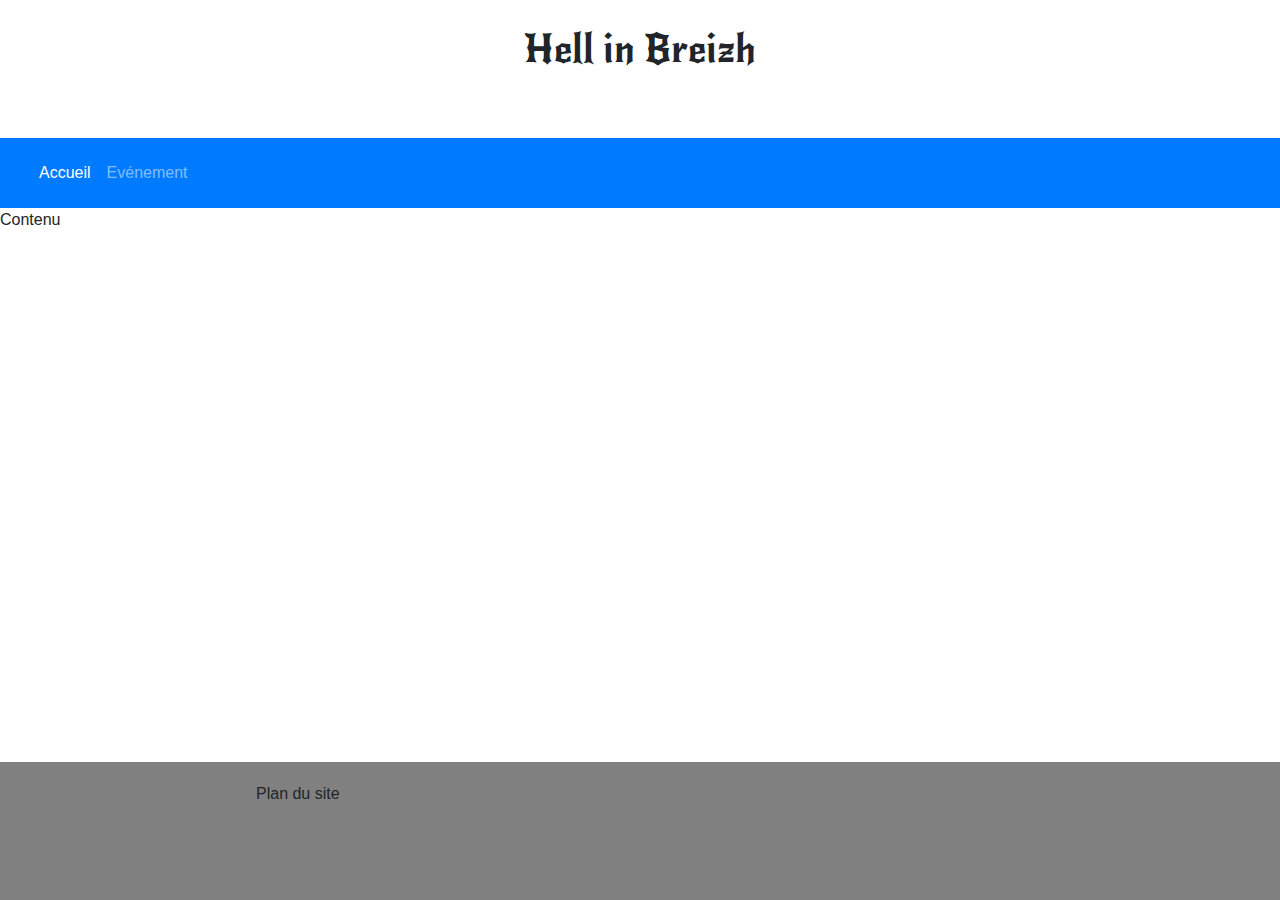
==== Accueil.html @ db017a95 "Add navbar and Create site architecture and visual display" ====
<!DOCTYPE html>
<html>
  <head>
    <meta charset="utf-8">
    <meta name="viewport" content="width=device-width">
    <title>Hell in Breizh</title>
    <!-- Bootstrap-->
    <link rel="stylesheet" href="https://stackpath.bootstrapcdn.com/bootstrap/4.3.1/css/bootstrap.min.css" integrity="sha384-ggOyR0iXCbMQv3Xipma34MD+dH/1fQ784/j6cY/iJTQUOhcWr7x9JvoRxT2MZw1T" crossorigin="anonymous">
    <!-- Google font-->
    <link rel="preconnect" href="https://fonts.gstatic.com">
    <link href="https://fonts.googleapis.com/css2?family=New+Rocker&display=swap" rel="stylesheet">
    <!-- CSS-->
    <link href="style.css" rel="stylesheet" type="text/css" />
  </head>
  <body>

    <h1>Hell in Breizh</h1>

    <nav class="navbar navbar-dark bg-primary navbar-expand-lg">
      <div class="container-fluid">
        <button
          type="button"
          class="navbar-toggler"
          data-toggle="collapse"
          data-target="#navbarNavDropdown"
          aria-controls="navbarNavDropdown"
          aria-expanded="false"
          aria-label="Toggle navigation">
          <svg xmlns="http://www.w3.org/2000/svg" width="16" height="16" fill="currentColor" class="bi bi-three-dots-vertical" viewBox="0 0 16 16">
            <path d="M9.5 13a1.5 1.5 0 1 1-3 0 1.5 1.5 0 0 1 3 0zm0-5a1.5 1.5 0 1 1-3 0 1.5 1.5 0 0 1 3 0zm0-5a1.5 1.5 0 1 1-3 0 1.5 1.5 0 0 1 3 0z"/>
          </svg>
        </button>
        <div class="collapse navbar-collapse" id="navbarNavDropdown">
          <ul class="navbar-nav">
            <li class="nav-item active">
              <a href="#" class="nav-link">Accueil</a>
            </li>
            <li class="nav-item">
              <a href="./evenement.html" class="nav-link">Evénement</a>
            </li>
          </ul>
        </div>
      </div>
    </nav>

    <div id="container">Contenu</div>

    
    <footer>
      <div id="plan">Plan du site</div>
    </footer>

    <script src="https://code.jquery.com/jquery-3.3.1.slim.min.js" integrity="sha384-q8i/X+965DzO0rT7abK41JStQIAqVgRVzpbzo5smXKp4YfRvH+8abtTE1Pi6jizo" crossorigin="anonymous"></script>
    <script src="https://cdnjs.cloudflare.com/ajax/libs/popper.js/1.14.7/umd/popper.min.js" integrity="sha384-UO2eT0CpHqdSJQ6hJty5KVphtPhzWj9WO1clHTMGa3JDZwrnQq4sF86dIHNDz0W1" crossorigin="anonymous"></script>
    <script src="https://stackpath.bootstrapcdn.com/bootstrap/4.3.1/js/bootstrap.min.js" integrity="sha384-JjSmVgyd0p3pXB1rRibZUAYoIIy6OrQ6VrjIEaFf/nJGzIxFDsf4x0xIM+B07jRM" crossorigin="anonymous"></script>
    <!--Javascript-->
    <script src="script.js"></script>
  </body>
</html>
---- style.css ----
body {
  display: grid;
  width: 100vw;
  height: 100vh;
  grid-template-rows: 2fr 1fr 8fr 2fr;
  grid-template-area: "head"
                      "nav"
                      ".container"
                      "footer"
}

h1 {
  font-family: 'New Rocker', cursive;
  text-align: center;
  padding-top: 25px;
}

nav {
  
}

#container {
  
}

footer{
  background-color: grey;
}

#plan {
  padding-left: 20%;
  padding-top: 20px;
}
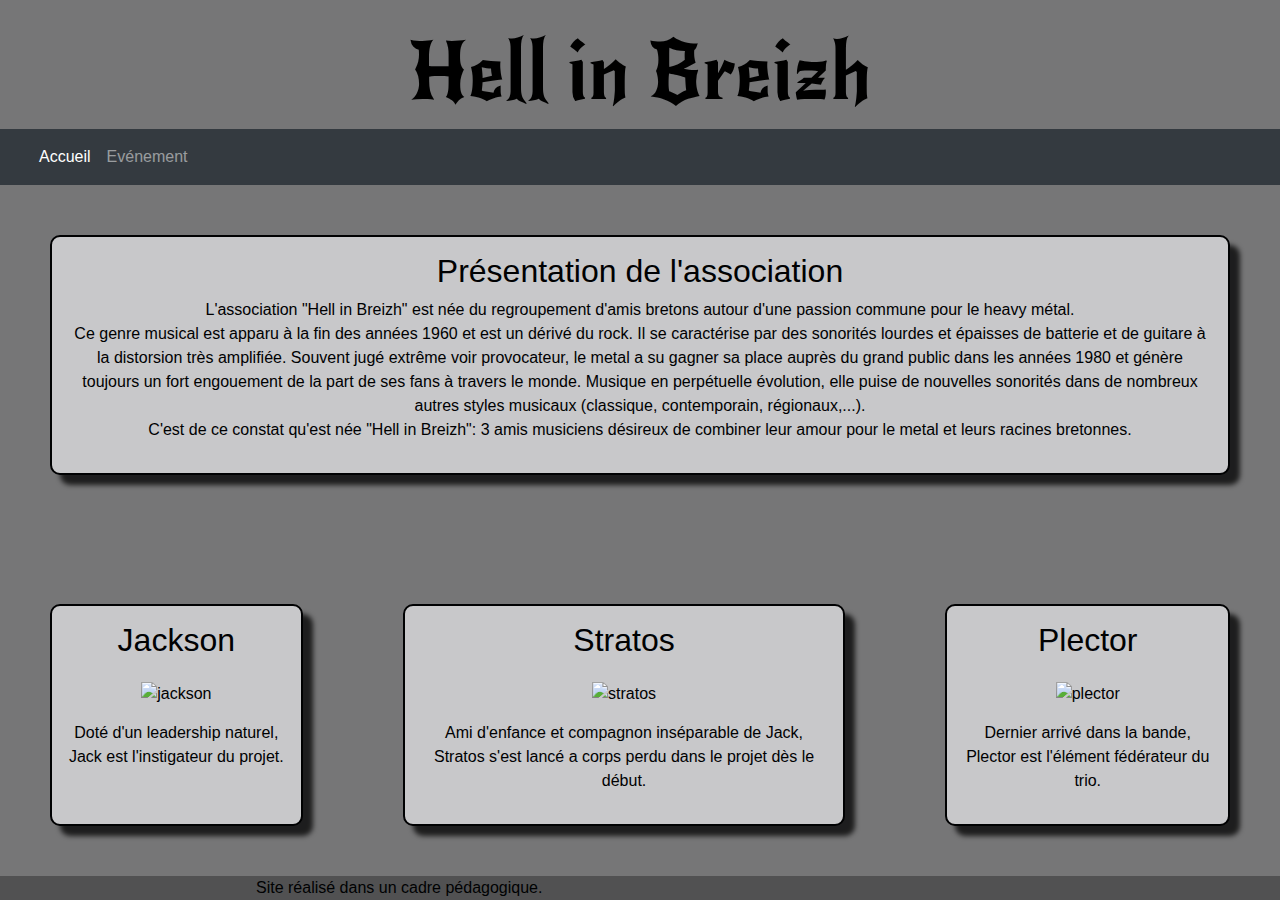
==== commit 535e25a2: "Change img profil and groupe padding" ====
--- a/Accueil.html
+++ b/Accueil.html
@@ -16,7 +16,7 @@
 
     <h1>Hell in Breizh</h1>
 
-    <nav class="navbar navbar-dark bg-primary navbar-expand-lg">
+    <nav class="navbar navbar-dark bg-dark navbar-expand-lg">
       <div class="container-fluid">
         <button
           type="button"
@@ -43,11 +43,48 @@
       </div>
     </nav>
 
-    <div id="container">Contenu</div>
+    <div id="container">
+      <div id="presentation">
+        <h2>Présentation de l'association</h2>
+          <p>
+            L'association "Hell in Breizh" est née du regroupement d'amis bretons autour d'une passion commune pour le heavy métal.<br>
+            Ce genre musical est apparu à la fin des années 1960 et est un dérivé du rock. Il se caractérise par des sonorités lourdes et 
+            épaisses de batterie et de guitare à la distorsion très amplifiée. Souvent jugé extrême voir
+            provocateur, le metal a su gagner sa place auprès du grand public dans les années 1980 et génère toujours un fort engouement de 
+            la part de ses fans à travers le monde. Musique en perpétuelle évolution, elle puise de nouvelles sonorités dans de nombreux autres 
+            styles musicaux (classique, contemporain, régionaux,...).<br>
+            C'est de ce constat qu'est née "Hell in Breizh": 3 amis musiciens désireux de combiner leur amour pour le metal et leurs racines
+            bretonnes.
+          </p>
+      </div>
+    </div>
 
+    <div id="profil-container">
+      <div id="profil">
+        <h2>Jackson</h2>
+        <img src="./Pictures/Jackson.jpg" alt="jackson">
+        <p>
+          Doté d'un leadership naturel, Jack est l'instigateur du projet.
+        </p>
+      </div>
+      <div id="profil">
+        <h2>Stratos</h2>
+        <img src="./Pictures/Stratos.jpg" alt="stratos">
+        <p>
+          Ami d'enfance et compagnon inséparable de Jack, Stratos s'est lancé a corps perdu dans le projet dès le début.
+        </p>
+      </div>
+      <div id="profil">
+        <h2>Plector</h2>
+        <img src="./Pictures/Plector.jpg" alt="plector">
+        <p>
+          Dernier arrivé dans la bande, Plector est l'élément fédérateur du trio.
+        </p>
+      </div>
+    </div>
     
     <footer>
-      <div id="plan">Plan du site</div>
+      <div id="plan">Site réalisé dans un cadre pédagogique.</div>
     </footer>
 
     <script src="https://code.jquery.com/jquery-3.3.1.slim.min.js" integrity="sha384-q8i/X+965DzO0rT7abK41JStQIAqVgRVzpbzo5smXKp4YfRvH+8abtTE1Pi6jizo" crossorigin="anonymous"></script>
--- a/style.css
+++ b/style.css
@@ -1,33 +1,84 @@
 body {
+  background: rgb(118, 118, 119);
+  color: rgb(0, 1, 2);
   display: grid;
   width: 100vw;
   height: 100vh;
-  grid-template-rows: 2fr 1fr 8fr 2fr;
-  grid-template-area: "head"
+  grid-template-rows: 2fr 1fr 8fr 1fr;
+  grid-template-areas: "head"
                       "nav"
                       ".container"
                       "footer"
 }
 
 h1 {
+  grid-area: "head";
+  color: black;
   font-family: 'New Rocker', cursive;
+  font-size: 500%;
   text-align: center;
   padding-top: 25px;
 }
 
 nav {
-  
+  grid-area: "nav";
 }
 
-#container {
-  
+#presentation,
+#profil,
+#groupe {
+  margin: 50px;
+  padding: 15px;
+  border: solid 2px;
+  border-radius: 10px;
+  text-align: center;
+  box-shadow: 10px 10px 5px 0px rgba(0,0,0,0.75);
+  background: rgb(200, 200, 202);
+}
+
+a {
+  color: red;
+}
+
+#profil-container,
+#groupe-list {
+  display: flex;
+  justify-content: space-around;
+}
+
+#profil > img,
+#groupe > img {
+  width: 200px;
+  height: auto;
+  border-radius: 10%;
+  padding: 15px;
+}
+
+#concert > img,
+#concert > p {
+  margin: 50px;
+  text-align: center;
+}
+
+.float-img-left {
+  display: flex;
+  float: left;
+}
+
+#localisation {
+  margin: 50px;
+}
+
+#map {
+  display: flex;
+  float: right;
 }
 
 footer{
-  background-color: grey;
+  grid-area: "footer";
+  background: rgb(81, 81, 82)
 }
 
 #plan {
   padding-left: 20%;
-  padding-top: 20px;
 }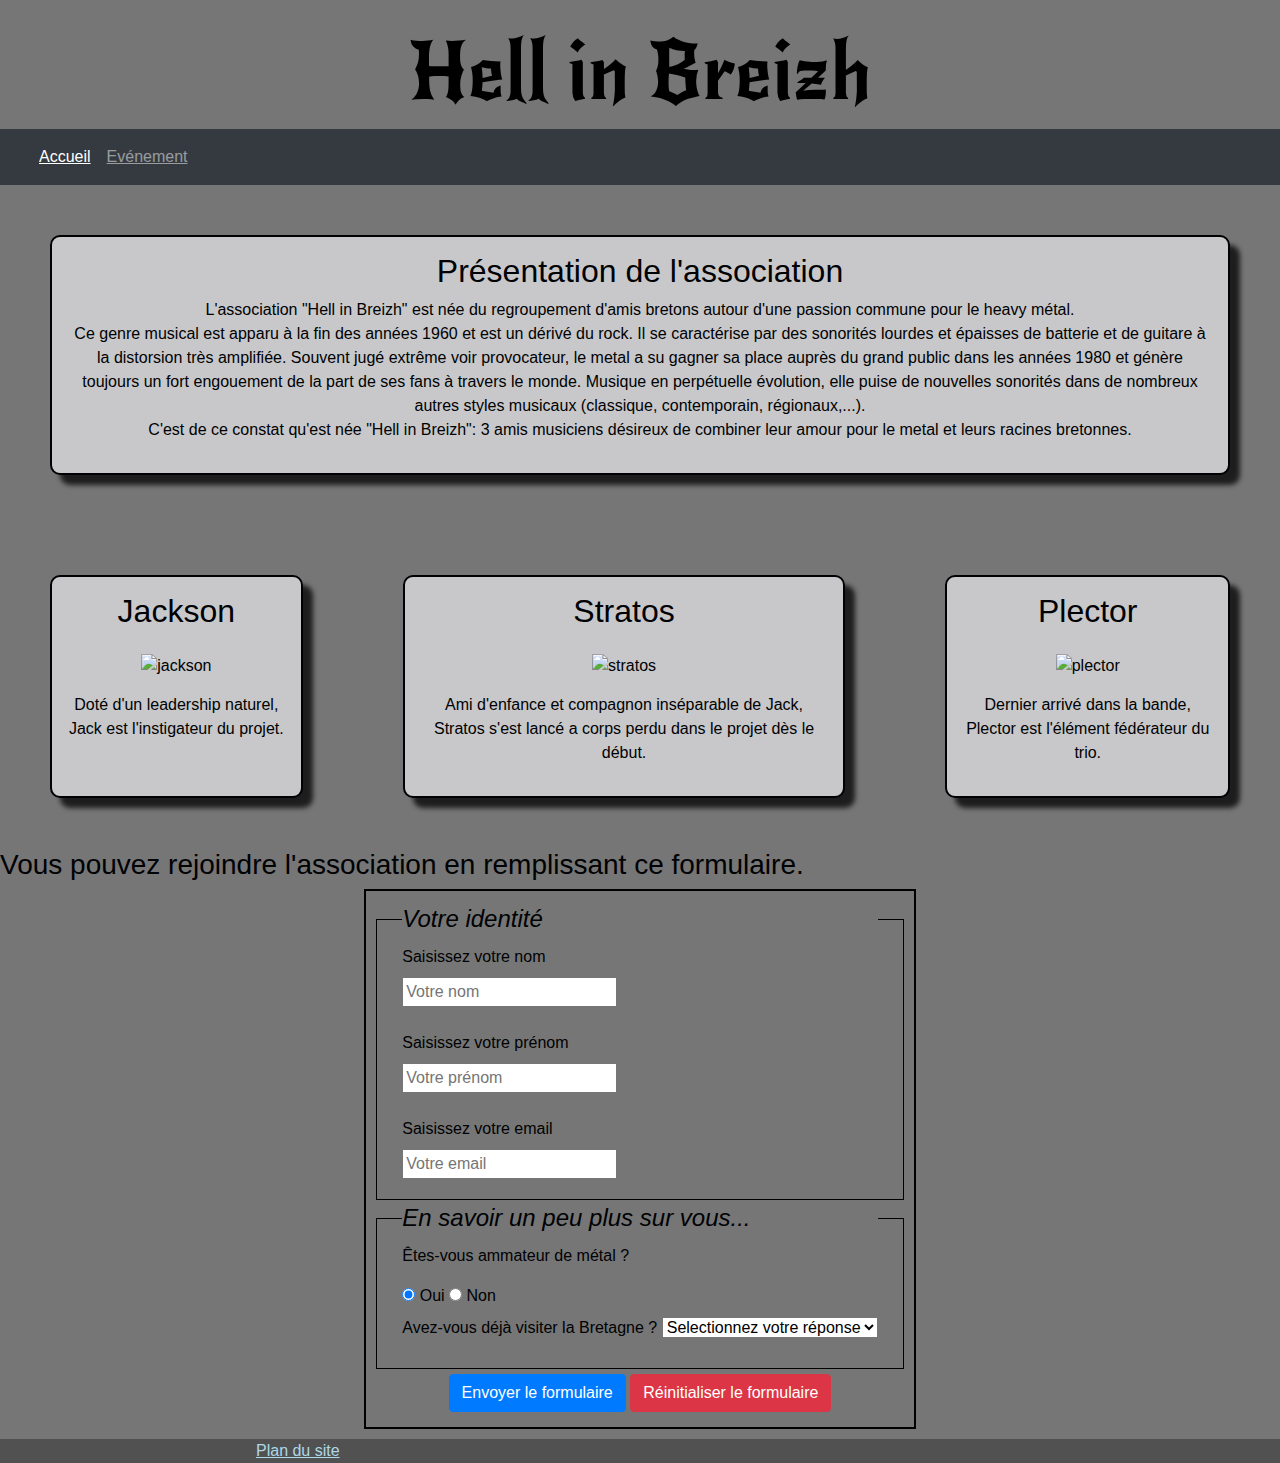
==== commit 14a721f7: "Add sitemap.html and modificate css layout" ====
--- a/Accueil.html
+++ b/Accueil.html
@@ -82,9 +82,49 @@
         </p>
       </div>
     </div>
+
+    <h3>Vous pouvez rejoindre l'association en remplissant ce formulaire.</h3>
+    <form methode="POST" action="" id="formulaire">
+      <fieldset>
+        <legend>Votre identité</legend>
+
+        <label for="name">Saisissez votre nom</label>
+        <input type="text" id="name" name="name" placeholder="Votre nom"><br>
+
+        <label for="firstname">Saisissez votre prénom</label>
+        <input type="text" id="firstname" name="firstname" placeholder="Votre prénom"><br>
+
+        <label for="email">Saisissez votre email</label>
+        <input type="email" id="email" name="email" placeholder="Votre email">
+      </fieldset>
+
+      <fieldset>
+        <legend>En savoir un peu plus sur vous...</legend>
+
+        <p>Êtes-vous ammateur de métal ?</p>
+        <input type="radio" name="metalquestion" id="metalquestion" value="Oui" checked>
+        <label for="metalquestion">Oui</label>
+
+        <input type="radio" name="metalquestion" id="metalquestion" value="Non">
+        <label for="metalquestion">Non</label><br>
+        
+        <label for="bretagnequestion">Avez-vous déjà visiter la Bretagne ?</label>
+        <select name="bretagnequestion" id="bretagnequestion">
+          <option value="">Selectionnez votre réponse</option>
+          <option value="reponse1">Oui</option>
+          <option value="reponse2">Jamais entendu parler</option>
+          <option value="reponse3">Non, il y pleut tout le temps</option>
+        </select>
+      </fieldset>
+
+      <div id="button">
+        <button type="submit" class="btn btn-primary">Envoyer le formulaire</button>
+        <button type="reset" class="btn btn-danger">Réinitialiser le formulaire</button>
+      </div>
+    </form>
     
     <footer>
-      <div id="plan">Site réalisé dans un cadre pédagogique.</div>
+      <div id="plan"><a href="./sitemap.html">Plan du site</a></div>
     </footer>
 
     <script src="https://code.jquery.com/jquery-3.3.1.slim.min.js" integrity="sha384-q8i/X+965DzO0rT7abK41JStQIAqVgRVzpbzo5smXKp4YfRvH+8abtTE1Pi6jizo" crossorigin="anonymous"></script>
--- a/style.css
+++ b/style.css
@@ -2,26 +2,14 @@
   background: rgb(118, 118, 119);
   color: rgb(0, 1, 2);
   display: grid;
-  width: 100vw;
-  height: 100vh;
-  grid-template-rows: 2fr 1fr 8fr 1fr;
-  grid-template-areas: "head"
-                      "nav"
-                      ".container"
-                      "footer"
 }
 
 h1 {
-  grid-area: "head";
   color: black;
   font-family: 'New Rocker', cursive;
   font-size: 500%;
   text-align: center;
   padding-top: 25px;
-}
-
-nav {
-  grid-area: "nav";
 }
 
 #presentation,
@@ -37,7 +25,8 @@
 }
 
 a {
-  color: red;
+  color: lightblue;
+  text-decoration: underline;
 }
 
 #profil-container,
@@ -74,8 +63,42 @@
   float: right;
 }
 
-footer{
-  grid-area: "footer";
+form {
+  border: solid 2px black;
+  max-width: 50%;
+  margin-left: auto;
+  margin-right: auto;
+  margin-bottom: 10px;
+  padding: 10px;
+}
+
+fieldset {
+  border: solid black 1px;
+  padding-left: 25px;
+  padding-right: 25px;
+  padding-bottom: 20px;
+}
+
+legend {
+  font-style: italic;
+}
+
+form #name,
+#firstname,
+#email {
+  display: block;
+}
+
+#button {
+  margin: 5px;
+  text-align: center;
+}
+
+#sitemap {
+  display: inline-block;
+}
+
+footer {
   background: rgb(81, 81, 82)
 }
 
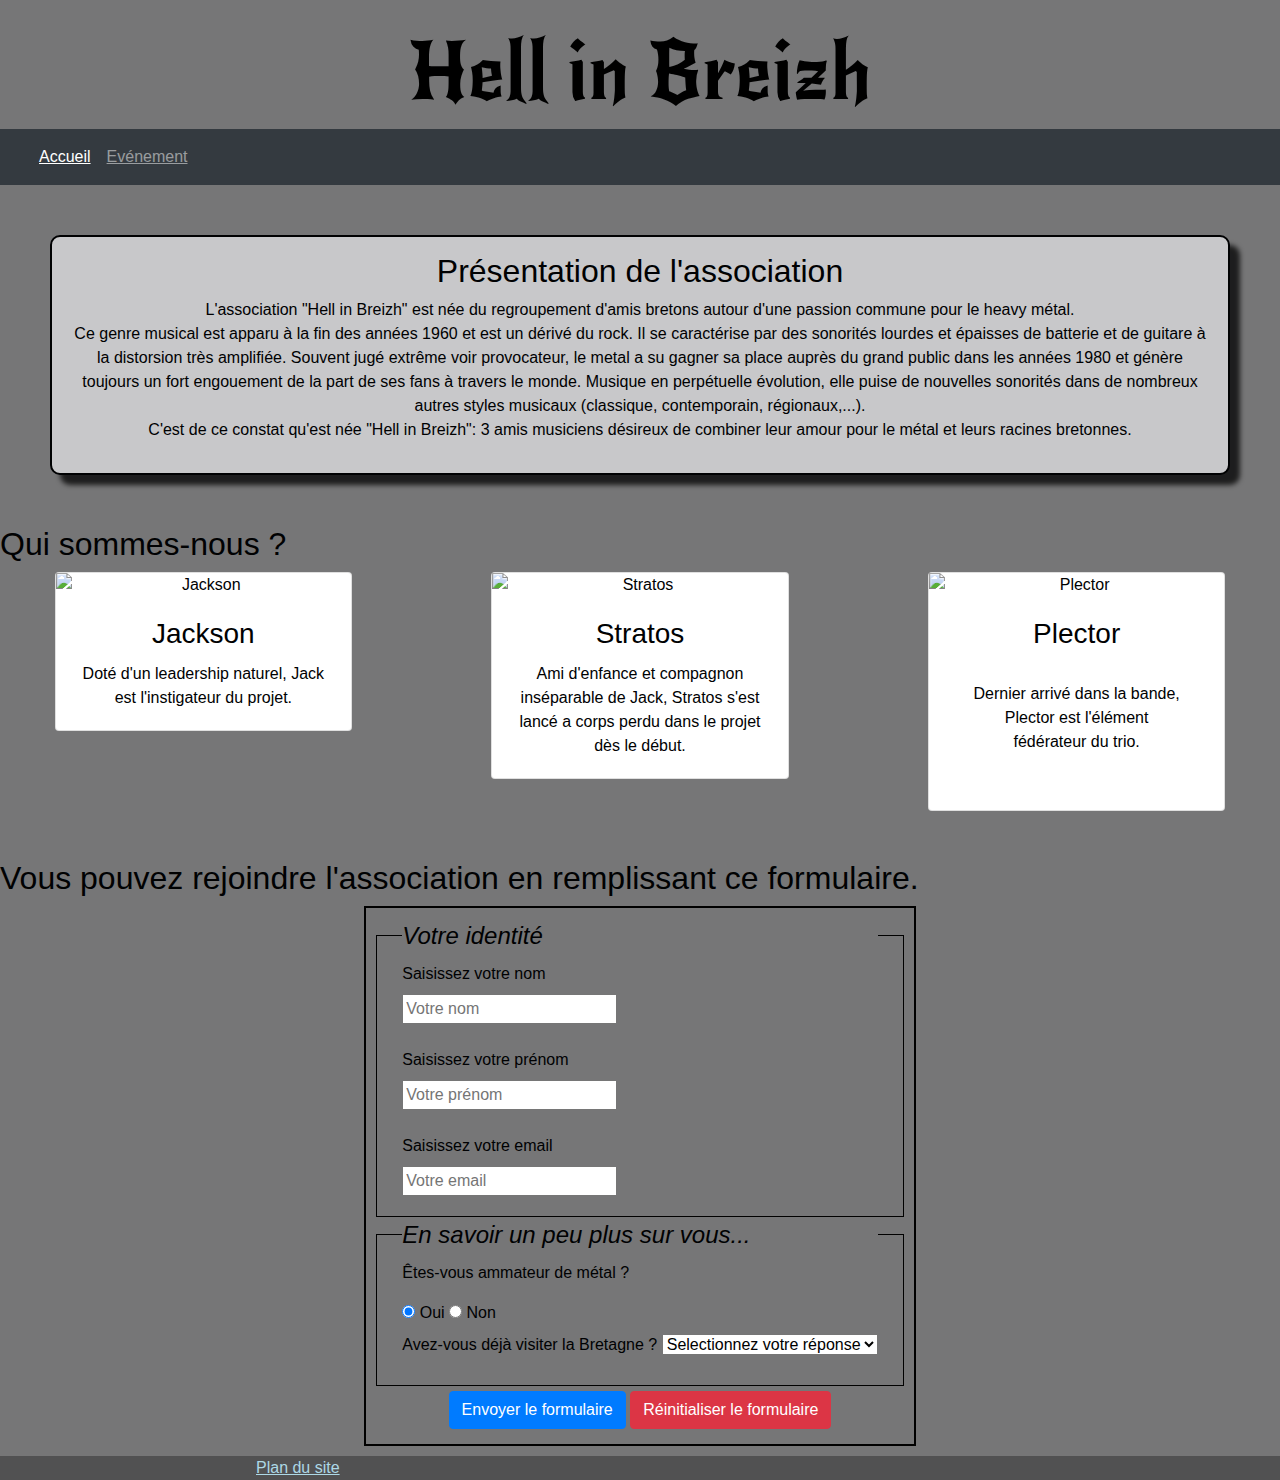
==== commit 168d9882: "Modificate meta description" ====
--- a/Accueil.html
+++ b/Accueil.html
@@ -2,7 +2,7 @@
 <html>
   <head>
     <meta charset="utf-8">
-    <meta name="viewport" content="width=device-width">
+    <meta name="description" content="L'association Hell in Breizh est née du regroupement d'amis bretons autour d'une passion commune pour le heavy métal">
     <title>Hell in Breizh</title>
     <!-- Bootstrap-->
     <link rel="stylesheet" href="https://stackpath.bootstrapcdn.com/bootstrap/4.3.1/css/bootstrap.min.css" integrity="sha384-ggOyR0iXCbMQv3Xipma34MD+dH/1fQ784/j6cY/iJTQUOhcWr7x9JvoRxT2MZw1T" crossorigin="anonymous">
@@ -13,6 +13,29 @@
     <link href="style.css" rel="stylesheet" type="text/css" />
   </head>
   <body>
+
+    <div class="modal" id="disclaimer" tabindex="-1" role="dialog" aria-labelledby="disclaimer" aria-hidden="true">
+      <div class="modal-dialog modal-dialog-center" role="document">
+        <div class="modal-content">
+          <div class="modal-header">
+            <h5 class="modal-title" id="disclaimer">Avertissement</h5>
+            <button type="button" class="close" data-dismiss="modal" aria-label="close">
+              <span aria-hidden="true">&times;</span>
+            </button>
+          </div>
+          <div class="modal-body">
+            <p>
+              Ce site a été réalisé dans un but pédagogique dans la cadre d'une formation professionnelle.<br>
+              Votre demande ne pourra donc aboutir. Nous vous remercions néanmoins pour l'intérêt que vous y avez porté.
+            </p>
+            <div class="modal-footer">
+              <button type="button" class="btn btn-danger" data-dismiss="modal">Fermer</button>
+            </div>
+          </div>
+        </div>
+      </div>
+
+    </div>
 
     <h1>Hell in Breizh</h1>
 
@@ -43,47 +66,53 @@
       </div>
     </nav>
 
-    <div id="container">
-      <div id="presentation">
-        <h2>Présentation de l'association</h2>
-          <p>
-            L'association "Hell in Breizh" est née du regroupement d'amis bretons autour d'une passion commune pour le heavy métal.<br>
-            Ce genre musical est apparu à la fin des années 1960 et est un dérivé du rock. Il se caractérise par des sonorités lourdes et 
-            épaisses de batterie et de guitare à la distorsion très amplifiée. Souvent jugé extrême voir
-            provocateur, le metal a su gagner sa place auprès du grand public dans les années 1980 et génère toujours un fort engouement de 
-            la part de ses fans à travers le monde. Musique en perpétuelle évolution, elle puise de nouvelles sonorités dans de nombreux autres 
-            styles musicaux (classique, contemporain, régionaux,...).<br>
-            C'est de ce constat qu'est née "Hell in Breizh": 3 amis musiciens désireux de combiner leur amour pour le metal et leurs racines
-            bretonnes.
-          </p>
+    <div id="presentation">
+      <h2>Présentation de l'association</h2>
+        <p>
+          L'association "Hell in Breizh" est née du regroupement d'amis bretons autour d'une passion commune pour le heavy métal.<br>
+          Ce genre musical est apparu à la fin des années 1960 et est un dérivé du rock. Il se caractérise par des sonorités lourdes et 
+          épaisses de batterie et de guitare à la distorsion très amplifiée. Souvent jugé extrême voir
+          provocateur, le metal a su gagner sa place auprès du grand public dans les années 1980 et génère toujours un fort engouement de 
+          la part de ses fans à travers le monde. Musique en perpétuelle évolution, elle puise de nouvelles sonorités dans de nombreux autres 
+          styles musicaux (classique, contemporain, régionaux,...).<br>
+          C'est de ce constat qu'est née "Hell in Breizh": 3 amis musiciens désireux de combiner leur amour pour le métal et leurs racines
+          bretonnes.
+        </p>
+    </div>
+
+    <h2 class="title-profil">Qui sommes-nous ?</h2>
+
+    <div class="row justify-content-around text-center">
+      <div class="col-12 col-md-3 mb-5 mt2">
+        <div class="card">
+          <img src="./Pictures/Jackson.jpg" alt="Jackson">
+          <div class="card-body">
+            <h3 class="card-title">Jackson</h3>
+            <p class="card-text">Doté d'un leadership naturel, Jack est l'instigateur du projet.</p>
+          </div>
+        </div>
+      </div>
+      <div class="col-12 col-md-3 mb-5 mt2">
+        <div class="card">
+          <img src="./Pictures/Stratos.jpg" alt="Stratos">
+          <div class="card-body">
+            <h3 class="card-title">Stratos</h3>
+            <p class="card-text">Ami d'enfance et compagnon inséparable de Jack, Stratos s'est lancé a corps perdu dans le projet dès le début.</p>
+          </div>
+        </div>
+      </div>
+      <div class="col-12 col-md-3 mb-5 mt2">
+        <div class="card">
+          <img src="./Pictures/Plector.jpg" alt="Plector">
+          <div class="card-body">
+            <h3 class="card-title">Plector</h3>
+            <p class="card-body">Dernier arrivé dans la bande, Plector est l'élément fédérateur du trio.</p>
+          </div>
+        </div>
       </div>
     </div>
 
-    <div id="profil-container">
-      <div id="profil">
-        <h2>Jackson</h2>
-        <img src="./Pictures/Jackson.jpg" alt="jackson">
-        <p>
-          Doté d'un leadership naturel, Jack est l'instigateur du projet.
-        </p>
-      </div>
-      <div id="profil">
-        <h2>Stratos</h2>
-        <img src="./Pictures/Stratos.jpg" alt="stratos">
-        <p>
-          Ami d'enfance et compagnon inséparable de Jack, Stratos s'est lancé a corps perdu dans le projet dès le début.
-        </p>
-      </div>
-      <div id="profil">
-        <h2>Plector</h2>
-        <img src="./Pictures/Plector.jpg" alt="plector">
-        <p>
-          Dernier arrivé dans la bande, Plector est l'élément fédérateur du trio.
-        </p>
-      </div>
-    </div>
-
-    <h3>Vous pouvez rejoindre l'association en remplissant ce formulaire.</h3>
+    <h2 class="title-form">Vous pouvez rejoindre l'association en remplissant ce formulaire.</h2>
     <form methode="POST" action="" id="formulaire">
       <fieldset>
         <legend>Votre identité</legend>
@@ -109,7 +138,7 @@
         <label for="metalquestion">Non</label><br>
         
         <label for="bretagnequestion">Avez-vous déjà visiter la Bretagne ?</label>
-        <select name="bretagnequestion" id="bretagnequestion">
+        <select class="responsive-width" name="bretagnequestion" id="bretagnequestion">
           <option value="">Selectionnez votre réponse</option>
           <option value="reponse1">Oui</option>
           <option value="reponse2">Jamais entendu parler</option>
@@ -118,7 +147,7 @@
       </fieldset>
 
       <div id="button">
-        <button type="submit" class="btn btn-primary">Envoyer le formulaire</button>
+        <button type="submit" class="btn btn-primary" data-toggle="modal" data-target="#disclaimer">Envoyer le formulaire</button>
         <button type="reset" class="btn btn-danger">Réinitialiser le formulaire</button>
       </div>
     </form>
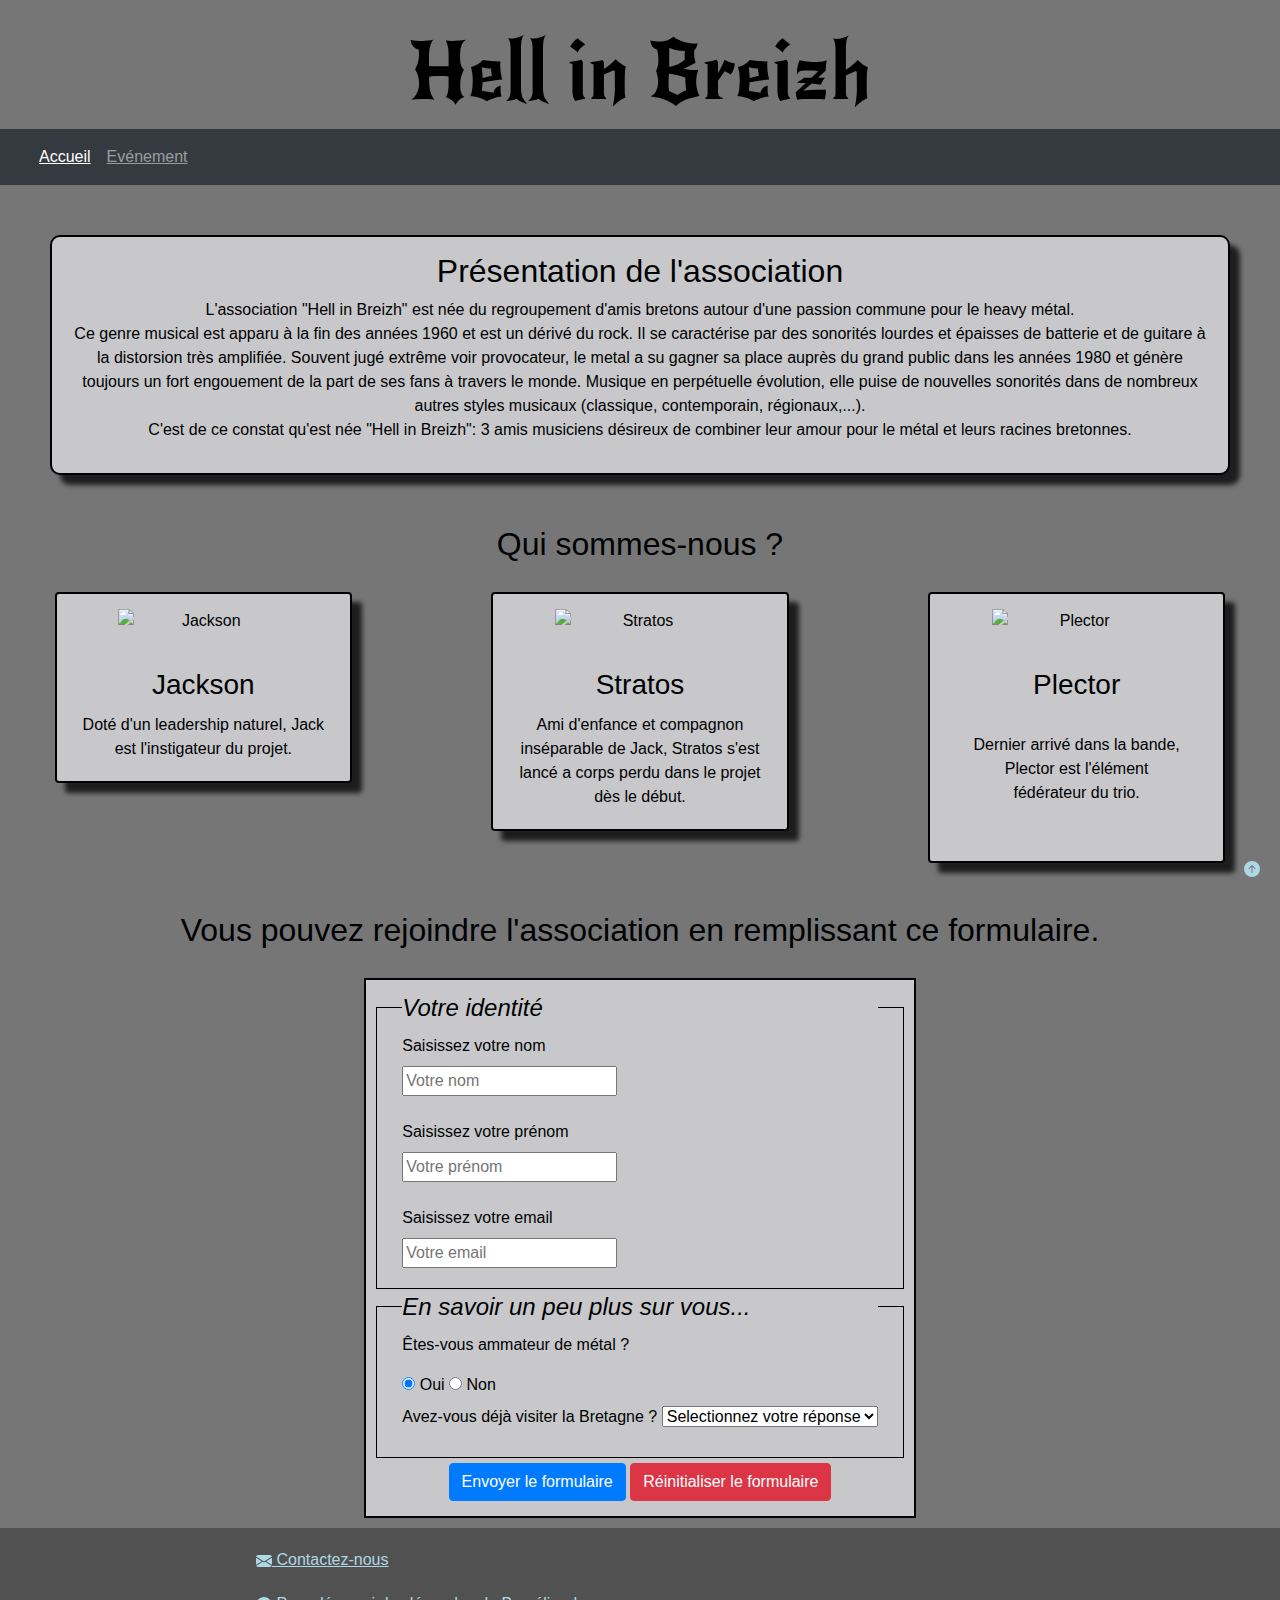
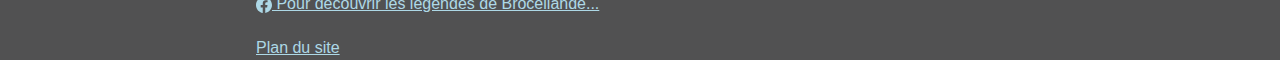
==== commit a7c861dd: "AAdd index.php for heroku and change lang" ====
--- a/Accueil.html
+++ b/Accueil.html
@@ -1,6 +1,6 @@
 <!DOCTYPE html>
-<html>
-  <head>
+<html lang="fr">
+  <head>  
     <meta charset="utf-8">
     <meta name="description" content="L'association Hell in Breizh est née du regroupement d'amis bretons autour d'une passion commune pour le heavy métal">
     <title>Hell in Breizh</title>
@@ -18,7 +18,7 @@
       <div class="modal-dialog modal-dialog-center" role="document">
         <div class="modal-content">
           <div class="modal-header">
-            <h5 class="modal-title" id="disclaimer">Avertissement</h5>
+            <h5 class="modal-title">Avertissement</h5>
             <button type="button" class="close" data-dismiss="modal" aria-label="close">
               <span aria-hidden="true">&times;</span>
             </button>
@@ -34,11 +34,10 @@
           </div>
         </div>
       </div>
-
     </div>
-
+    
+    <div id="top"></div>
     <h1>Hell in Breizh</h1>
-
     <nav class="navbar navbar-dark bg-dark navbar-expand-lg">
       <div class="container-fluid">
         <button
@@ -151,8 +150,32 @@
         <button type="reset" class="btn btn-danger">Réinitialiser le formulaire</button>
       </div>
     </form>
+
+    <div class="back-to-top">
+      <a href="#top">
+        <svg xmlns="http://www.w3.org/2000/svg" width="16" height="16" fill="currentColor" class="bi bi-arrow-up-circle-fill" viewBox="0 0 16 16">
+          <path d="M16 8A8 8 0 1 0 0 8a8 8 0 0 0 16 0zm-7.5 3.5a.5.5 0 0 1-1 0V5.707L5.354 7.854a.5.5 0 1 1-.708-.708l3-3a.5.5 0 0 1 .708 0l3 3a.5.5 0 0 1-.708.708L8.5 5.707V11.5z"/>
+        </svg>
+      </a>
+    </div>
     
     <footer>
+      <div id="contact">
+        <a href="mailto:hellinbreizh@gmail.com">
+          <svg xmlns="http://www.w3.org/2000/svg" width="16" height="16" fill="currentColor" class="bi bi-envelope-fill" viewBox="0 0 16 16">
+            <path d="M.05 3.555A2 2 0 0 1 2 2h12a2 2 0 0 1 1.95 1.555L8 8.414.05 3.555zM0 4.697v7.104l5.803-3.558L0 4.697zM6.761 8.83l-6.57 4.027A2 2 0 0 0 2 14h12a2 2 0 0 0 1.808-1.144l-6.57-4.027L8 9.586l-1.239-.757zm3.436-.586L16 11.801V4.697l-5.803 3.546z"/>
+          </svg>
+          Contactez-nous
+        </a>
+      </div>
+      <div id="social">
+        <a href="https://www.facebook.com/GuillaumeBroceliande" target="_blank">
+          <svg xmlns="http://www.w3.org/2000/svg" width="16" height="16" fill="currentColor" class="bi bi-facebook" viewBox="0 0 16 16">
+            <path d="M16 8.049c0-4.446-3.582-8.05-8-8.05C3.58 0-.002 3.603-.002 8.05c0 4.017 2.926 7.347 6.75 7.951v-5.625h-2.03V8.05H6.75V6.275c0-2.017 1.195-3.131 3.022-3.131.876 0 1.791.157 1.791.157v1.98h-1.009c-.993 0-1.303.621-1.303 1.258v1.51h2.218l-.354 2.326H9.25V16c3.824-.604 6.75-3.934 6.75-7.951z"/>
+          </svg>
+          Pour découvrir les légendes de Brocéliande...
+        </a>
+      </div>
       <div id="plan"><a href="./sitemap.html">Plan du site</a></div>
     </footer>
 
--- a/style.css
+++ b/style.css
@@ -12,9 +12,11 @@
   padding-top: 25px;
 }
 
-#presentation,
-#profil,
-#groupe {
+h2 {
+  text-align: center;
+}
+
+#presentation {
   margin: 50px;
   padding: 15px;
   border: solid 2px;
@@ -29,18 +31,23 @@
   text-decoration: underline;
 }
 
-#profil-container,
-#groupe-list {
-  display: flex;
-  justify-content: space-around;
+.title-profil,
+.title-group,
+.title-form {
+  padding-bottom: 20px;
 }
 
-#profil > img,
-#groupe > img {
+.card > img {
   width: 200px;
   height: auto;
-  border-radius: 10%;
   padding: 15px;
+  margin: auto;
+}
+
+.card {
+  background: rgb(200, 200, 202);
+  box-shadow: 10px 10px 5px 0px rgba(0,0,0,0.75);
+  border: solid 2px black;
 }
 
 #concert > img,
@@ -52,6 +59,11 @@
 .float-img-left {
   display: flex;
   float: left;
+}
+
+.float-text-left {
+  display: flex;
+  text-align: center;
 }
 
 #localisation {
@@ -70,6 +82,7 @@
   margin-right: auto;
   margin-bottom: 10px;
   padding: 10px;
+  background: rgb(200, 200, 202);
 }
 
 fieldset {
@@ -102,6 +115,40 @@
   background: rgb(81, 81, 82)
 }
 
-#plan {
+#plan,
+#sitemap,
+#contact,
+#social {
   padding-left: 20%;
+  padding-top: 20px;
+}
+
+.back-to-top {
+  position: fixed;
+  bottom: 20px;
+  right: 20px;
+}
+
+@media screen and (max-width: 800px) {
+  .title-form,
+  .title-group,
+  .title-profil {
+    text-align: center;
+  }
+  .float-img-left,
+  #map {
+    display: block;
+    width: 50%;
+    height: auto;
+  }
+  #concert > p,
+  .float-text-left {
+    text-align: justify;
+  }
+  .float-text-left {
+    padding-right: 20px;
+  }
+  select.responsive-width {
+    width: 180px;
+  }
 }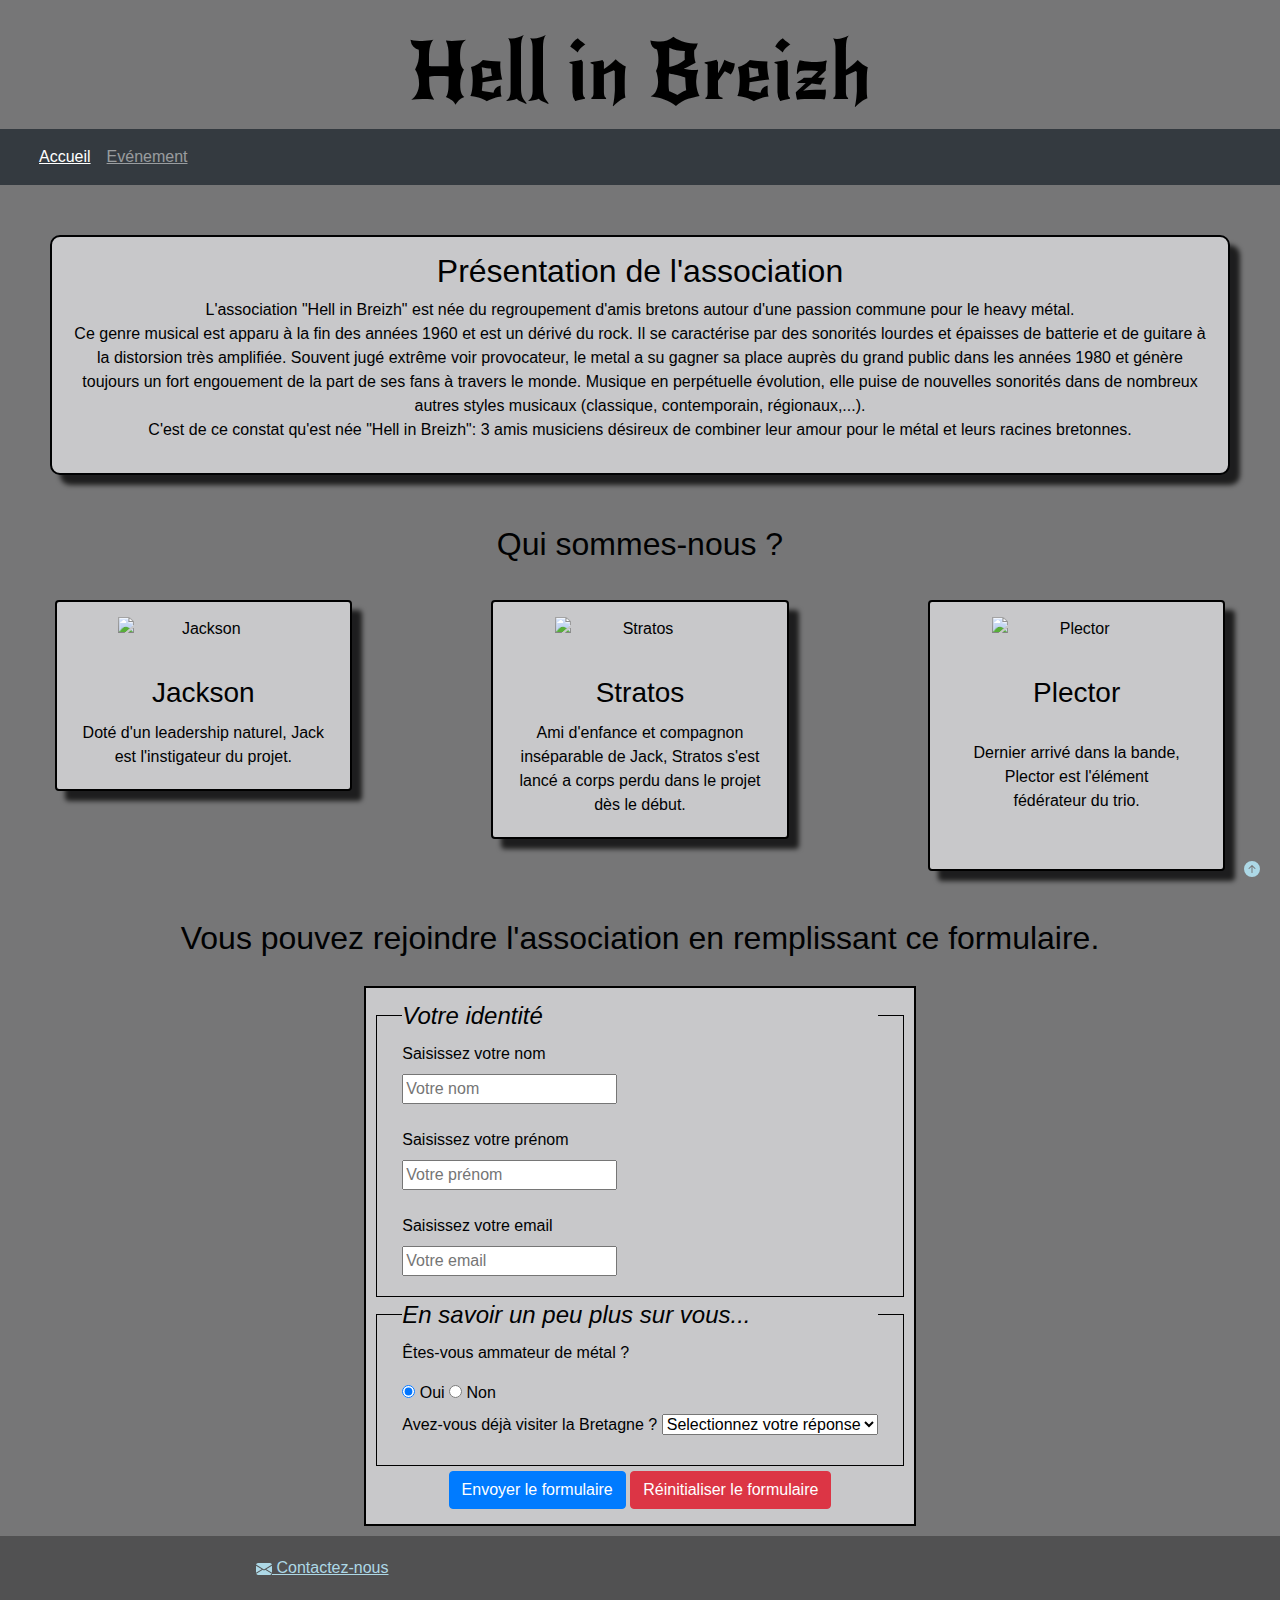
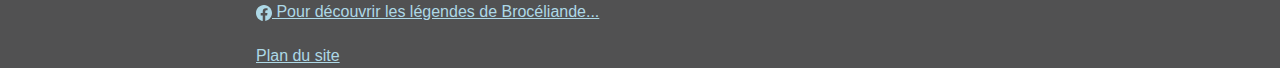
==== commit 69efbcd9: "Try to correct responsive homepage" ====
--- a/Accueil.html
+++ b/Accueil.html
@@ -2,6 +2,7 @@
 <html lang="fr">
   <head>  
     <meta charset="utf-8">
+    <meta http-equiv="X-UA-Compatible" content="IE=edge">
     <meta name="description" content="L'association Hell in Breizh est née du regroupement d'amis bretons autour d'une passion commune pour le heavy métal">
     <title>Hell in Breizh</title>
     <!-- Bootstrap-->
@@ -82,7 +83,7 @@
     <h2 class="title-profil">Qui sommes-nous ?</h2>
 
     <div class="row justify-content-around text-center">
-      <div class="col-12 col-md-3 mb-5 mt2">
+      <div class="col-12 col-md-3 mb-5 mt-2">
         <div class="card">
           <img src="./Pictures/Jackson.jpg" alt="Jackson">
           <div class="card-body">
@@ -91,7 +92,7 @@
           </div>
         </div>
       </div>
-      <div class="col-12 col-md-3 mb-5 mt2">
+      <div class="col-12 col-md-3 mb-5 mt-2">
         <div class="card">
           <img src="./Pictures/Stratos.jpg" alt="Stratos">
           <div class="card-body">
@@ -100,7 +101,7 @@
           </div>
         </div>
       </div>
-      <div class="col-12 col-md-3 mb-5 mt2">
+      <div class="col-12 col-md-3 mb-5 mt-2">
         <div class="card">
           <img src="./Pictures/Plector.jpg" alt="Plector">
           <div class="card-body">
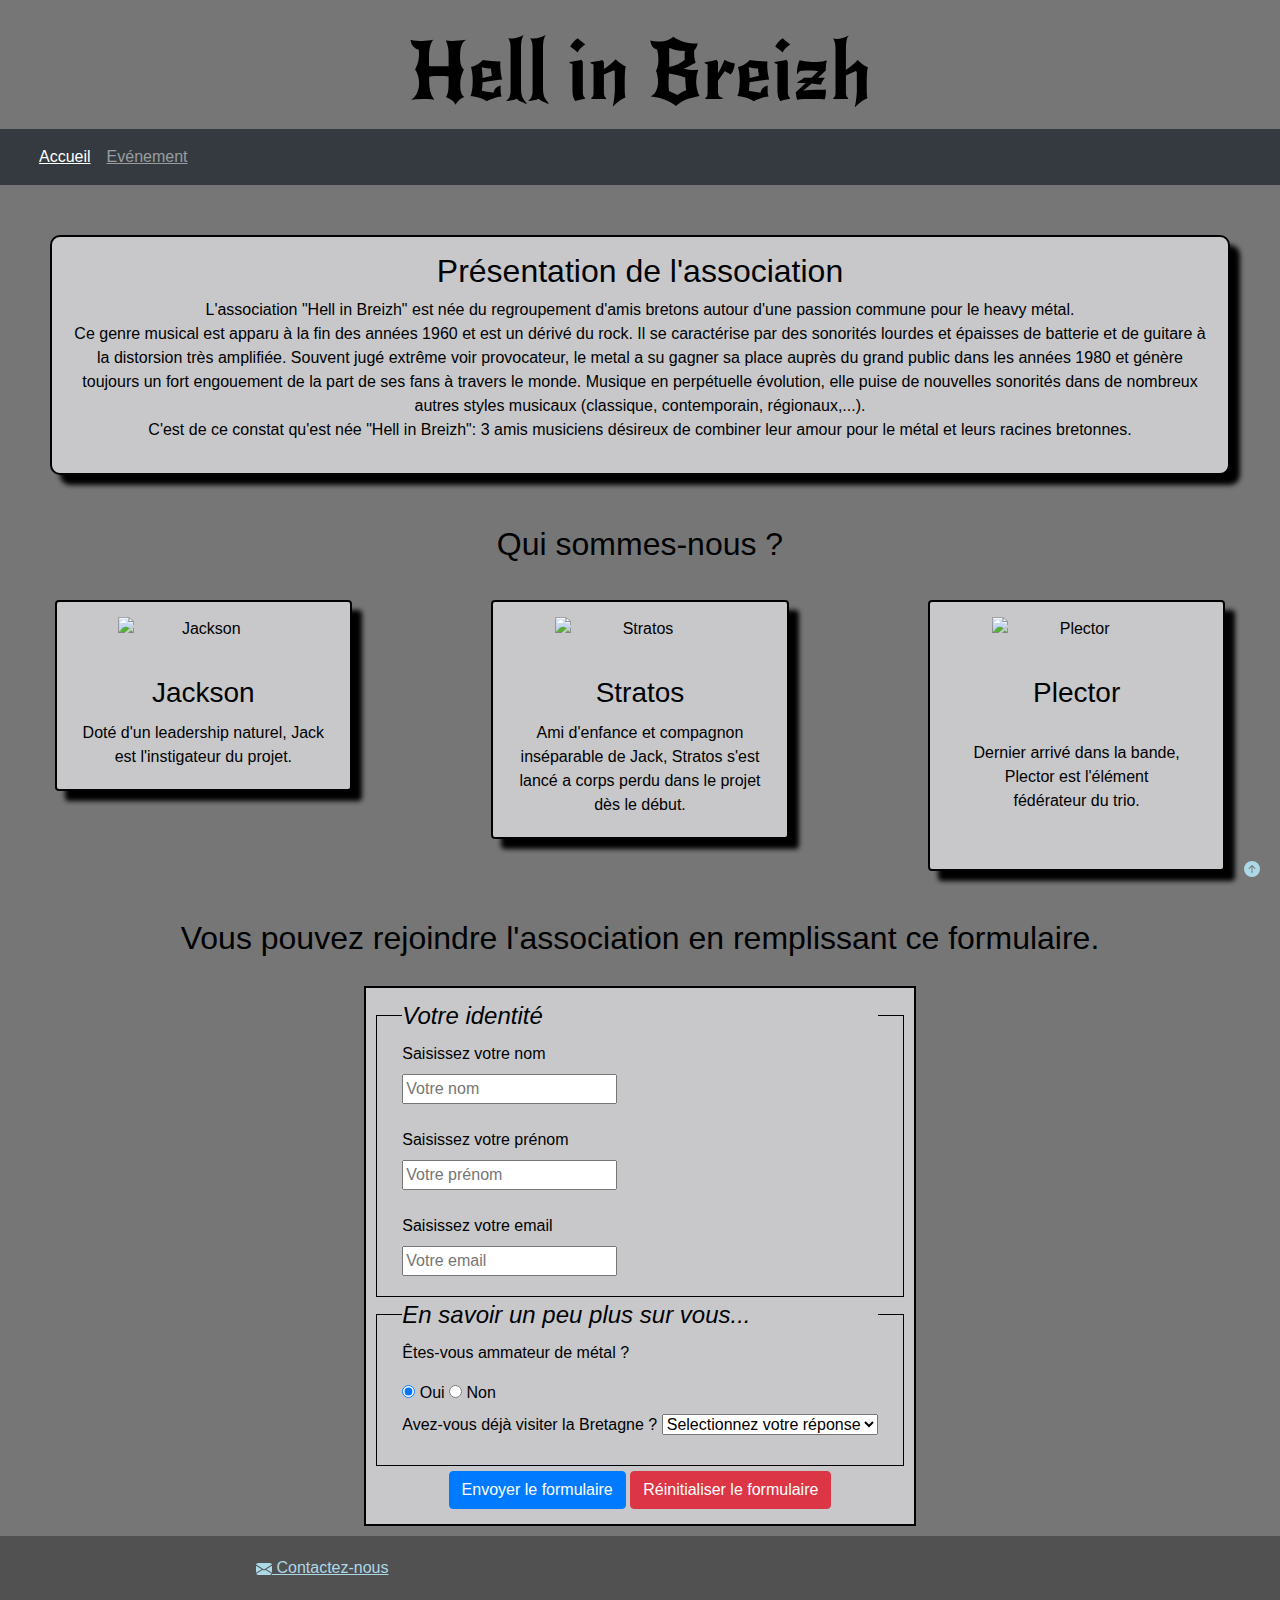
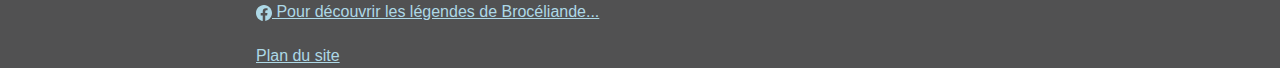
==== commit 4b5b25eb: "Add missing meta and robots file" ====
--- a/Accueil.html
+++ b/Accueil.html
@@ -3,7 +3,14 @@
   <head>  
     <meta charset="utf-8">
     <meta http-equiv="X-UA-Compatible" content="IE=edge">
+    <meta name="viewport" content="width=device-width, initial-scale=1.0">
     <meta name="description" content="L'association Hell in Breizh est née du regroupement d'amis bretons autour d'une passion commune pour le heavy métal">
+    <meta name="viewport" content="width=device-width, initial-scale=1.0">
+    <meta name="keywords" content="Hell in Breizh, heavy métal, Bretagne, Breizh"/>
+    <meta name="Bruno Dahlem" content="Bruno Dahlem" />
+    <meta name="Bruno Dahlem" content="Bruno Dahlem" />
+    <meta name="robots" content="index"/>
+    <meta name="robots" content="follow"/>
     <title>Hell in Breizh</title>
     <!-- Bootstrap-->
     <link rel="stylesheet" href="https://stackpath.bootstrapcdn.com/bootstrap/4.3.1/css/bootstrap.min.css" integrity="sha384-ggOyR0iXCbMQv3Xipma34MD+dH/1fQ784/j6cY/iJTQUOhcWr7x9JvoRxT2MZw1T" crossorigin="anonymous">
@@ -15,11 +22,11 @@
   </head>
   <body>
 
-    <div class="modal" id="disclaimer" tabindex="-1" role="dialog" aria-labelledby="disclaimer" aria-hidden="true">
-      <div class="modal-dialog modal-dialog-center" role="document">
+    <div class="modal" id="disclaimer" tabindex="-1" role="dialog" aria-labelledby="disclaimerModalLabel" aria-hidden="true">
+      <div class="modal-dialog modal-dialog-centered" role="document">
         <div class="modal-content">
           <div class="modal-header">
-            <h5 class="modal-title">Avertissement</h5>
+            <h5 class="modal-title" id="disclaimer">Avertissement</h5>
             <button type="button" class="close" data-dismiss="modal" aria-label="close">
               <span aria-hidden="true">&times;</span>
             </button>
@@ -36,7 +43,7 @@
         </div>
       </div>
     </div>
-    
+   
     <div id="top"></div>
     <h1>Hell in Breizh</h1>
     <nav class="navbar navbar-dark bg-dark navbar-expand-lg">
@@ -147,7 +154,7 @@
       </fieldset>
 
       <div id="button">
-        <button type="submit" class="btn btn-primary" data-toggle="modal" data-target="#disclaimer">Envoyer le formulaire</button>
+        <button type="button" class="btn btn-primary" data-toggle="modal" data-target="#disclaimer">Envoyer le formulaire</button>
         <button type="reset" class="btn btn-danger">Réinitialiser le formulaire</button>
       </div>
     </form>
--- a/style.css
+++ b/style.css
@@ -22,7 +22,7 @@
   border: solid 2px;
   border-radius: 10px;
   text-align: center;
-  box-shadow: 10px 10px 5px 0px rgba(0,0,0,0.75);
+  box-shadow: 10px 10px 5px rgba(0, 0, 0);
   background: rgb(200, 200, 202);
 }
 
@@ -46,7 +46,7 @@
 
 .card {
   background: rgb(200, 200, 202);
-  box-shadow: 10px 10px 5px 0px rgba(0,0,0,0.75);
+  box-shadow: 10px 10px 5px rgba(0, 0, 0);
   border: solid 2px black;
 }
 
@@ -112,7 +112,7 @@
 }
 
 footer {
-  background: rgb(81, 81, 82)
+  background: rgb(81, 81, 82);
 }
 
 #plan,
@@ -135,20 +135,29 @@
   .title-profil {
     text-align: center;
   }
+
   .float-img-left,
   #map {
     display: block;
     width: 50%;
     height: auto;
   }
+
   #concert > p,
   .float-text-left {
     text-align: justify;
   }
+
   .float-text-left {
     padding-right: 20px;
   }
-  select.responsive-width {
-    width: 180px;
+
+  form {
+    border: solid 2px black;
+    max-width: 100%;
+    margin-bottom: 10px;
+    padding: 10px;
+    background: rgb(200, 200, 202);
   }
-}+
+}
